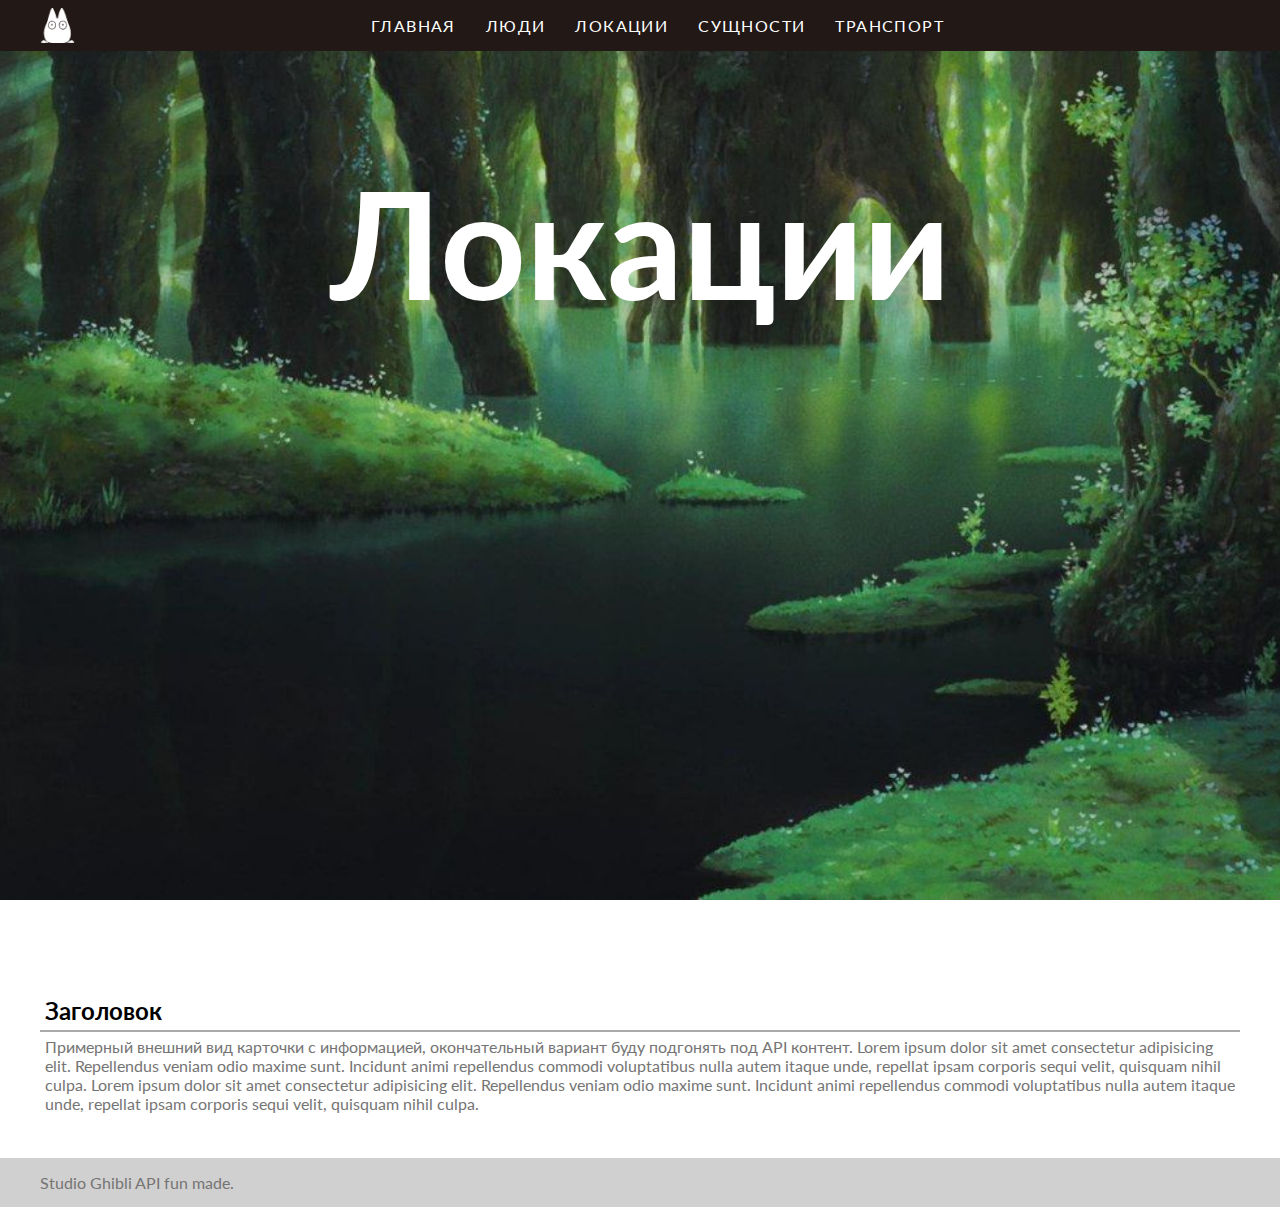
==== public/locations.html @ 00620df7 "Задание по HTML" ====
<!DOCTYPE html>
<html lang="en">
  <head>
    <meta charset="utf-8" />
    <link rel="icon" href="img/icototoro.ico" />
    <link rel="stylesheet" href="css/style.css"/>
    <meta name="viewport" content="width=device-width, initial-scale=1" />
    <meta name="theme-color" content="#000000" />
    <meta
      name="description"
      content="Web site created using create-react-app"
    />
    <title>Studio Gibli API</title>
  </head>
  <body>
    <noscript>You need to enable JavaScript to run this app.</noscript>
    <div class="wrapper">
      <header class="header">
        <div class="header__container _container">
          <img class="logo" src="img/logo.png" alt="">
          <div class="header__menu menu">
            <nav class="menu__body">
              <ul class="menu__list">
                <li><a href="index.html" class="menu__link">Главная</a></li>
                <li><a href="people.html" class="menu__link">Люди</a></li>
                <li><a href="locations.html" class="menu__link">Локации</a></li>
                <li><a href="species.html" class="menu__link">Сущности</a></li>
                <li><a href="vehicles.html" class="menu__link">Транспорт</a></li>
              </ul>
            </nav>
         </div>
        </div>
      </header>
      <section class="fullscreen _loc">
        <h1>Локации</h1>
      </section>
      <section class="content">
        <div class="card-list__container _container" id="root">
          <div class="card-list__card card">
            <div class="card__title">Заголовок</div>
            <div class="card__cont">Примерный внешний вид карточки с информацией, окончательный вариант буду подгонять под API контент. Lorem ipsum dolor sit amet consectetur adipisicing elit. Repellendus veniam odio maxime sunt. Incidunt animi repellendus commodi voluptatibus nulla autem itaque unde, repellat ipsam corporis sequi velit, quisquam nihil culpa. Lorem ipsum dolor sit amet consectetur adipisicing elit. Repellendus veniam odio maxime sunt. Incidunt animi repellendus commodi voluptatibus nulla autem itaque unde, repellat ipsam corporis sequi velit, quisquam nihil culpa.</div>
          </div>
        </div>
      </section>
      <footer class="footer">
        <div class="footer__container _container">
          Studio Ghibli API fun made.
        </div>
      </footer>
    </div>
  </body>
</html>
---- public/css/style.css ----
@import url("https://fonts.googleapis.com/css2?family=Lato:wght@400;700&display=swap");
html, body {
  height: 100%;
  padding: 0;
  margin: 0;
  border: 0;
  font-family: 'Lato', sans-serif;
}

.wrapper {
  width: 100%;
  overflow: hidden;
  display: -webkit-box;
  display: -ms-flexbox;
  display: flex;
  -webkit-box-orient: vertical;
  -webkit-box-direction: normal;
      -ms-flex-direction: column;
          flex-direction: column;
}

._container {
  max-width: 1200px;
}

@media (max-width: 1024px) {
  ._container {
    max-width: 1024px;
  }
}

.header {
  background-color: #221815;
}

.header__container {
  display: -webkit-box;
  display: -ms-flexbox;
  display: flex;
  -webkit-box-align: center;
      -ms-flex-align: center;
          align-items: center;
  padding: 0px 15px;
  margin: 0px auto;
}

.logo {
  height: 35px;
  width: auto;
}

.menu {
  -webkit-box-flex: 1;
      -ms-flex: auto 1;
          flex: auto 1;
}

.menu__list {
  display: -webkit-box;
  display: -ms-flexbox;
  display: flex;
  -webkit-box-pack: center;
      -ms-flex-pack: center;
          justify-content: center;
  list-style-type: none;
  padding: 0;
}

.menu__link {
  color: white;
  text-transform: uppercase;
  letter-spacing: 1.4px;
  text-decoration: none;
  margin: 0px 15px;
}

.logo-screen {
  background-color: #109CEB;
  min-height: 93vh;
  display: -webkit-box;
  display: -ms-flexbox;
  display: flex;
  -webkit-box-orient: vertical;
  -webkit-box-direction: normal;
      -ms-flex-direction: column;
          flex-direction: column;
  -webkit-box-pack: justify;
      -ms-flex-pack: justify;
          justify-content: space-between;
}

.logo-screen__body {
  background-image: url(../img/totoro.png);
  background-position: center;
  background-size: contain;
  background-repeat: no-repeat;
  width: 100vh;
  height: 80vh;
  max-height: 800px;
  margin: 0px auto;
  padding: 15px;
}

.logo-screen__footer {
  background-color: #221815;
}

.logo-screen__title {
  color: white;
  text-transform: uppercase;
  font-weight: 700;
  padding: 20px;
}

.fullscreen {
  min-height: 100vh;
}

.fullscreen h1 {
  color: white;
  font-weight: 700;
  font-size: 150px;
  text-align: center;
}

._film {
  background: url("../img/rain.jpg") center/cover no-repeat fixed;
}

._people {
  background: url("../img/people.jpg") center/cover no-repeat fixed;
}

._loc {
  background: url("../img/loc.jpg") center/cover no-repeat fixed;
}

._spec {
  background: url("../img/spec.jpg") center/cover no-repeat fixed;
}

._veh {
  background: url("../img/veh.jpg") center/cover no-repeat fixed;
}

.content {
  background-color: white;
}

.card-list__container {
  display: -webkit-box;
  display: -ms-flexbox;
  display: flex;
  -webkit-box-orient: vertical;
  -webkit-box-direction: normal;
      -ms-flex-direction: column;
          flex-direction: column;
  -webkit-box-align: center;
      -ms-flex-align: center;
          align-items: center;
  padding: 15px;
  margin: 0px auto;
}

.card-list__card {
  margin: 25px auto;
}

.card {
  background-color: white;
}

.card__title {
  font-weight: 700;
  padding: 5px;
  font-size: 24px;
  border-bottom: 2px solid;
  border-bottom-color: darkgray;
}

.card__cont {
  padding: 5px;
  color: #757474;
}

.footer {
  background-color: #d1d0d0;
  color: #757474;
}

.footer__container {
  padding: 15px 15px;
  margin: 0px auto;
}
/*# sourceMappingURL=style.css.map */
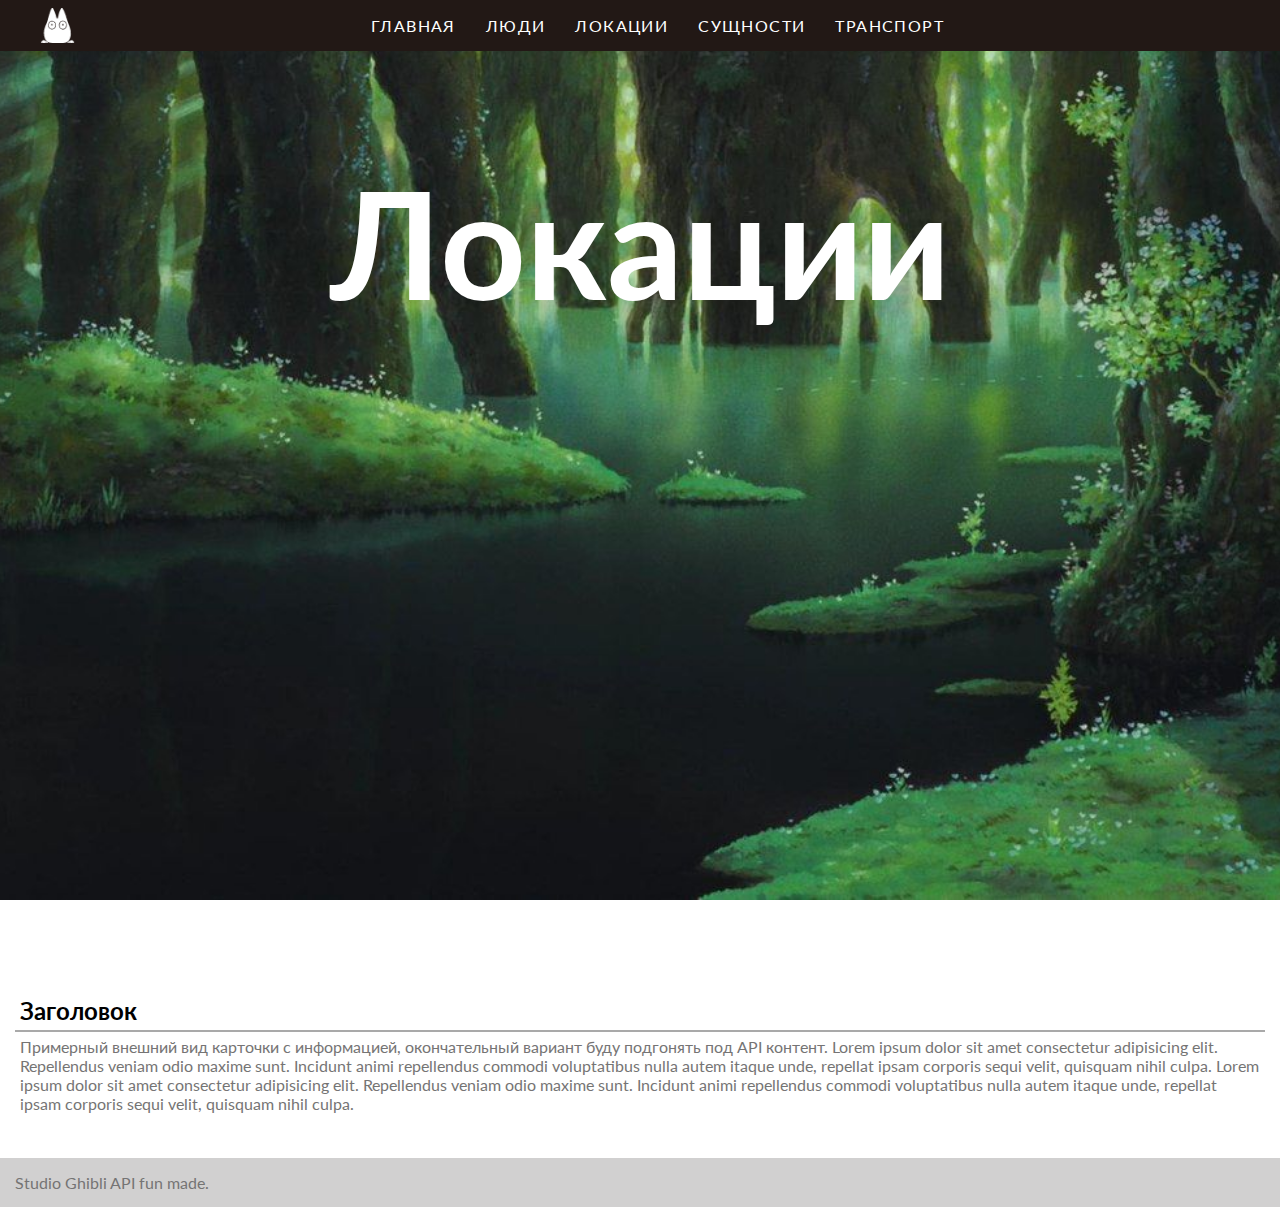
==== commit 42ef4a5e: "задание диплом верстка версия 2" ====
--- a/public/locations.html
+++ b/public/locations.html
@@ -15,10 +15,10 @@
   <body>
     <noscript>You need to enable JavaScript to run this app.</noscript>
     <div class="wrapper">
-      <header class="header">
-        <div class="header__container _container">
-          <img class="logo" src="img/logo.png" alt="">
-          <div class="header__menu menu">
+      <header class="navigation-bar">
+        <div class="navigation-bar__container container">
+          <img class="logo" src="img/logo.svg" alt="">
+          <div class="navigation-bar__menu menu">
             <nav class="menu__body">
               <ul class="menu__list">
                 <li><a href="index.html" class="menu__link">Главная</a></li>
@@ -31,7 +31,7 @@
          </div>
         </div>
       </header>
-      <section class="fullscreen _loc">
+      <section class="fullscreen fullscreen__loc">
         <h1>Локации</h1>
       </section>
       <section class="content">
@@ -42,8 +42,8 @@
           </div>
         </div>
       </section>
-      <footer class="footer">
-        <div class="footer__container _container">
+      <footer class="information-panel">
+        <div class="information-panel__container _container">
           Studio Ghibli API fun made.
         </div>
       </footer>
--- a/public/css/style.css
+++ b/public/css/style.css
@@ -19,21 +19,21 @@
           flex-direction: column;
 }
 
-._container {
+.container {
   max-width: 1200px;
 }
 
 @media (max-width: 1024px) {
-  ._container {
+  .container {
     max-width: 1024px;
   }
 }
 
-.header {
+.navigation-bar {
   background-color: #221815;
 }
 
-.header__container {
+.navigation-bar__container {
   display: -webkit-box;
   display: -ms-flexbox;
   display: flex;
@@ -123,23 +123,23 @@
   text-align: center;
 }
 
-._film {
+.fullscreen__film {
   background: url("../img/rain.jpg") center/cover no-repeat fixed;
 }
 
-._people {
+.fullscreen__people {
   background: url("../img/people.jpg") center/cover no-repeat fixed;
 }
 
-._loc {
+.fullscreen__loc {
   background: url("../img/loc.jpg") center/cover no-repeat fixed;
 }
 
-._spec {
+.fullscreen__spec {
   background: url("../img/spec.jpg") center/cover no-repeat fixed;
 }
 
-._veh {
+.fullscreen__veh {
   background: url("../img/veh.jpg") center/cover no-repeat fixed;
 }
 
@@ -183,12 +183,12 @@
   color: #757474;
 }
 
-.footer {
+.information-panel {
   background-color: #d1d0d0;
   color: #757474;
 }
 
-.footer__container {
+.information-panel__container {
   padding: 15px 15px;
   margin: 0px auto;
 }
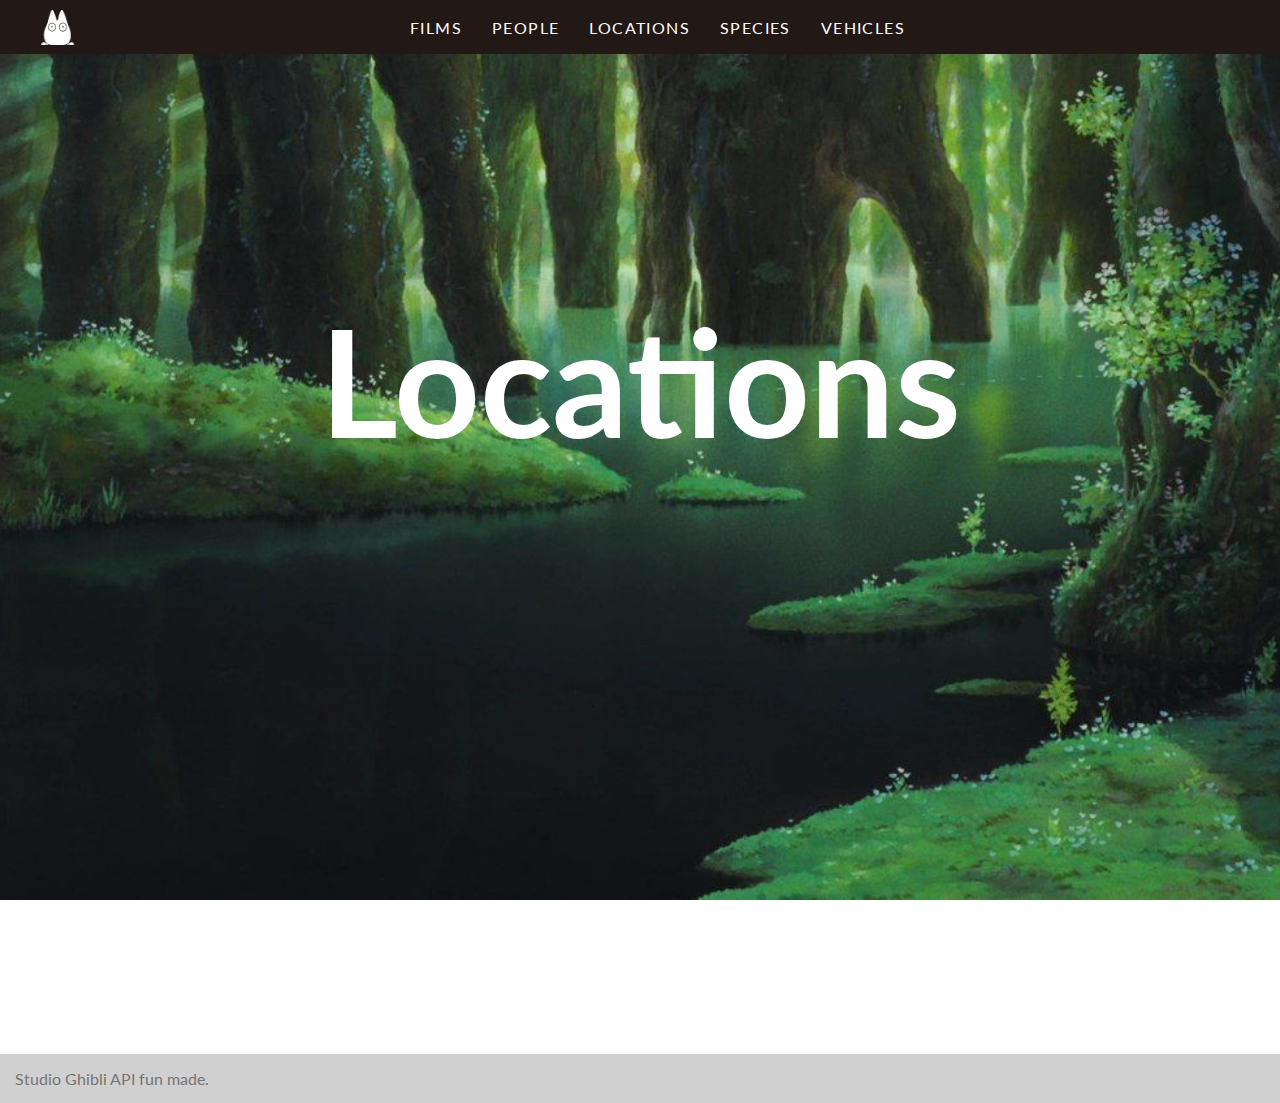
==== commit b08bd2f9: "api" ====
--- a/public/locations.html
+++ b/public/locations.html
@@ -10,6 +10,7 @@
       name="description"
       content="Web site created using create-react-app"
     />
+    <script src="scripts/scriptsLocation.js" defer type="module"></script>
     <title>Studio Gibli API</title>
   </head>
   <body>
@@ -21,25 +22,22 @@
           <div class="navigation-bar__menu menu">
             <nav class="menu__body">
               <ul class="menu__list">
-                <li><a href="index.html" class="menu__link">Главная</a></li>
-                <li><a href="people.html" class="menu__link">Люди</a></li>
-                <li><a href="locations.html" class="menu__link">Локации</a></li>
-                <li><a href="species.html" class="menu__link">Сущности</a></li>
-                <li><a href="vehicles.html" class="menu__link">Транспорт</a></li>
+                <li><a href="index.html" class="menu__link">Films</a></li>
+                <li><a href="people.html" class="menu__link">People</a></li>
+                <li><a href="locations.html" class="menu__link">Locations</a></li>
+                <li><a href="species.html" class="menu__link">Species</a></li>
+                <li><a href="vehicles.html" class="menu__link">Vehicles</a></li>
               </ul>
             </nav>
          </div>
         </div>
       </header>
       <section class="fullscreen fullscreen__loc">
-        <h1>Локации</h1>
+        <h1>Locations</h1>
       </section>
       <section class="content">
         <div class="card-list__container _container" id="root">
-          <div class="card-list__card card">
-            <div class="card__title">Заголовок</div>
-            <div class="card__cont">Примерный внешний вид карточки с информацией, окончательный вариант буду подгонять под API контент. Lorem ipsum dolor sit amet consectetur adipisicing elit. Repellendus veniam odio maxime sunt. Incidunt animi repellendus commodi voluptatibus nulla autem itaque unde, repellat ipsam corporis sequi velit, quisquam nihil culpa. Lorem ipsum dolor sit amet consectetur adipisicing elit. Repellendus veniam odio maxime sunt. Incidunt animi repellendus commodi voluptatibus nulla autem itaque unde, repellat ipsam corporis sequi velit, quisquam nihil culpa.</div>
-          </div>
+          
         </div>
       </section>
       <footer class="information-panel">
--- a/public/css/style.css
+++ b/public/css/style.css
@@ -42,6 +42,7 @@
           align-items: center;
   padding: 0px 15px;
   margin: 0px auto;
+  min-height: 6vh;
 }
 
 .logo {
@@ -76,7 +77,7 @@
 
 .logo-screen {
   background-color: #109CEB;
-  min-height: 93vh;
+  min-height: 94vh;
   display: -webkit-box;
   display: -ms-flexbox;
   display: flex;
@@ -98,7 +99,7 @@
   height: 80vh;
   max-height: 800px;
   margin: 0px auto;
-  padding: 15px;
+  padding: 50px;
 }
 
 .logo-screen__footer {
@@ -121,6 +122,7 @@
   font-weight: 700;
   font-size: 150px;
   text-align: center;
+  line-height: 50vh;
 }
 
 .fullscreen__film {
@@ -158,7 +160,7 @@
   -webkit-box-align: center;
       -ms-flex-align: center;
           align-items: center;
-  padding: 15px;
+  padding: 50px;
   margin: 0px auto;
 }
 
@@ -168,6 +170,7 @@
 
 .card {
   background-color: white;
+  min-width: 100%;
 }
 
 .card__title {
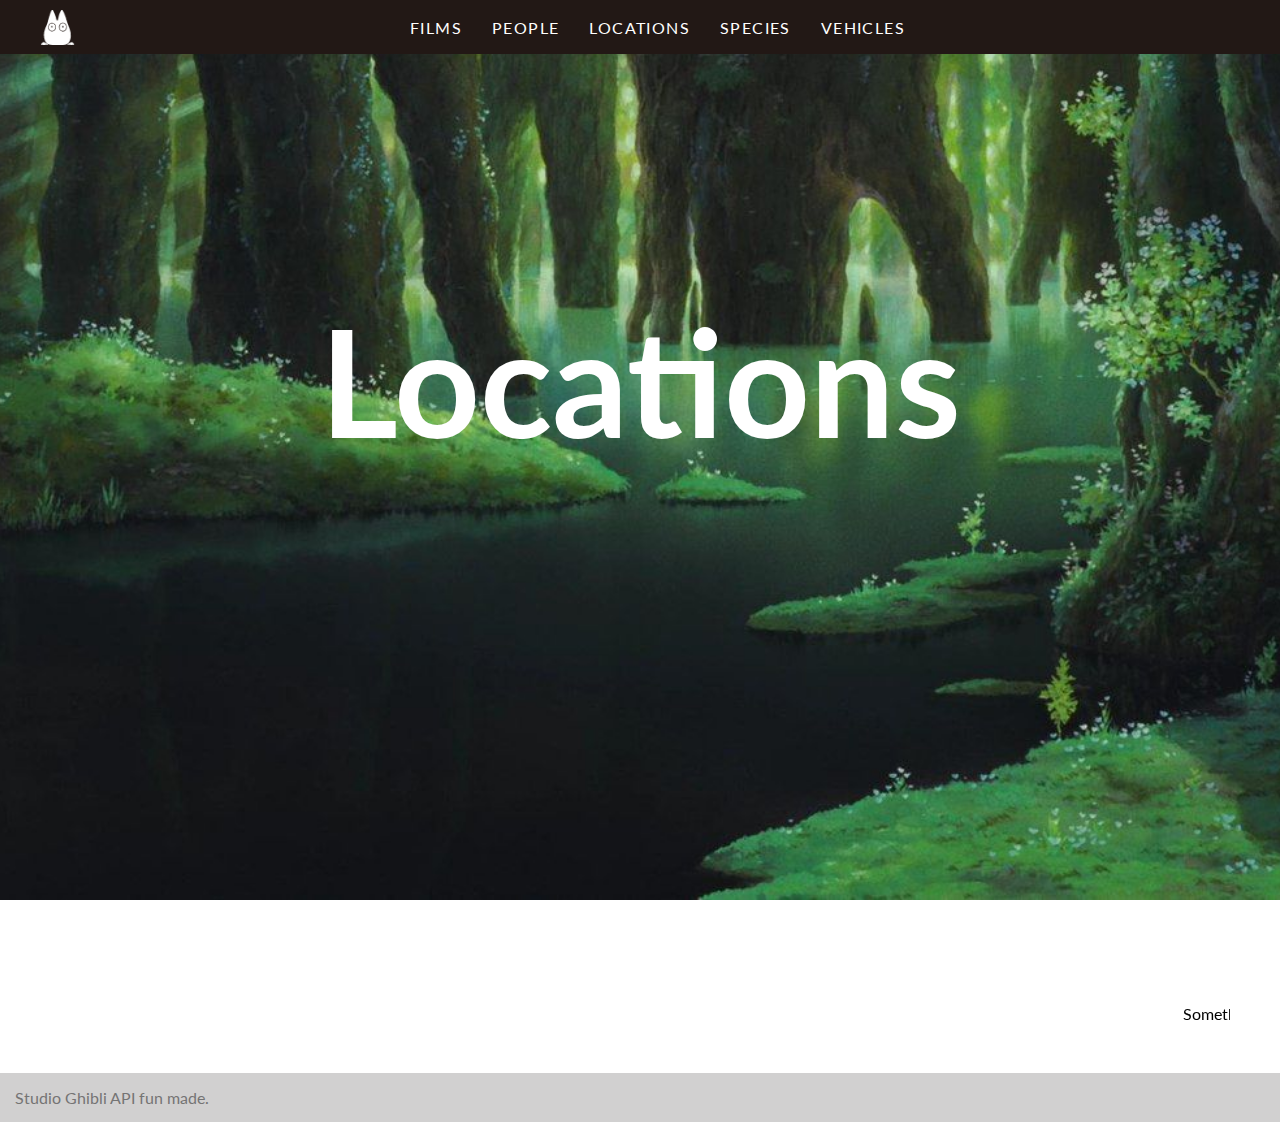
==== commit 84624f07: "диплом подключение к api 5" ====
--- a/public/locations.html
+++ b/public/locations.html
@@ -4,16 +4,23 @@
     <meta charset="utf-8" />
     <link rel="icon" href="img/icototoro.ico" />
     <link rel="stylesheet" href="css/style.css"/>
+    <link rel="preconnect" href="https://fonts.googleapis.com">
+    <link rel="preconnect" href="https://fonts.gstatic.com" crossorigin>
+    <link href="https://fonts.googleapis.com/css2?family=Lato:wght@400;700&display=swap" rel="stylesheet">
     <meta name="viewport" content="width=device-width, initial-scale=1" />
     <meta name="theme-color" content="#000000" />
     <meta
       name="description"
       content="Web site created using create-react-app"
     />
-    <script src="scripts/scriptsLocation.js" defer type="module"></script>
+    <script src="scripts/scriptConnect.js" defer type="module"></script>
+    <script src="scripts/scriptsPreloaderGrand.js" defer type="module"></script>
     <title>Studio Gibli API</title>
   </head>
   <body>
+    <div class="preloader-grand" id="preloader-grand">
+      <img class="logo" src="img/icototoro.ico" alt="">
+    </div>
     <noscript>You need to enable JavaScript to run this app.</noscript>
     <div class="wrapper">
       <header class="navigation-bar">
--- a/public/css/style.css
+++ b/public/css/style.css
@@ -1,4 +1,3 @@
-@import url("https://fonts.googleapis.com/css2?family=Lato:wght@400;700&display=swap");
 html, body {
   height: 100%;
   padding: 0;
@@ -150,6 +149,7 @@
 }
 
 .card-list__container {
+  position: relative;
   display: -webkit-box;
   display: -ms-flexbox;
   display: flex;
@@ -195,4 +195,140 @@
   padding: 15px 15px;
   margin: 0px auto;
 }
+
+.preloader {
+  display: -webkit-box;
+  display: -ms-flexbox;
+  display: flex;
+  position: absolute;
+  -webkit-box-align: start;
+      -ms-flex-align: start;
+          align-items: flex-start;
+  -webkit-box-pack: center;
+      -ms-flex-pack: center;
+          justify-content: center;
+  background-color: white;
+  width: 100%;
+  height: 100%;
+  z-index: 2;
+}
+
+.game {
+  position: relative;
+  display: -webkit-box;
+  display: -ms-flexbox;
+  display: flex;
+  -ms-flex-wrap: wrap;
+      flex-wrap: wrap;
+  width: 650px;
+}
+
+.chips {
+  width: 150px;
+  height: 150px;
+}
+
+.button {
+  text-decoration: none;
+  display: inline-block;
+  padding: 14px 40px;
+  margin: auto;
+  border: none;
+  border-radius: 30px;
+  background-image: linear-gradient(45deg, #9ff7ff 0%, #37adf1 50%, #0757b8 100%);
+  background-position: 100% 0;
+  background-size: 200% 200%;
+  font-size: 24px;
+  font-weight: 300;
+  color: white;
+  -webkit-box-shadow: 0 16px 32px 0 rgba(0, 40, 120, 0.35);
+          box-shadow: 0 16px 32px 0 rgba(0, 40, 120, 0.35);
+  -webkit-transition: .5s;
+  transition: .5s;
+}
+
+.button:hover {
+  -webkit-box-shadow: 0 0 0 0 rgba(0, 40, 120, 0);
+          box-shadow: 0 0 0 0 rgba(0, 40, 120, 0);
+  background-position: 0 0;
+}
+
+.button:active {
+  -webkit-transform: translateY(5px);
+          transform: translateY(5px);
+  -webkit-box-shadow: 0 5px 10px rgba(0, 0, 0, 0.2);
+          box-shadow: 0 5px 10px rgba(0, 0, 0, 0.2);
+}
+
+.games-pole__container {
+  display: -webkit-box;
+  display: -ms-flexbox;
+  display: flex;
+  -webkit-box-orient: vertical;
+  -webkit-box-direction: normal;
+      -ms-flex-direction: column;
+          flex-direction: column;
+  -webkit-box-align: center;
+      -ms-flex-align: center;
+          align-items: center;
+  padding: 50px;
+  margin: 0px auto;
+}
+
+.games-pole__chips {
+  margin: 5px 5px;
+}
+
+.games-pole__button {
+  margin-top: 50px;
+}
+
+.preloader-grand {
+  display: -webkit-box;
+  display: -ms-flexbox;
+  display: flex;
+  position: fixed;
+  -webkit-box-align: center;
+      -ms-flex-align: center;
+          align-items: center;
+  -webkit-box-pack: center;
+      -ms-flex-pack: center;
+          justify-content: center;
+  background-color: white;
+  width: 100%;
+  height: 100%;
+  z-index: 2;
+  -webkit-transform: translateZ(1px);
+          transform: translateZ(1px);
+}
+
+.preloader-grand img {
+  width: 64px;
+  height: 64px;
+  margin: 8px;
+  -webkit-animation: spin 8s linear 0s infinite;
+          animation: spin 8s linear 0s infinite;
+}
+
+@-webkit-keyframes spin {
+  from {
+    -webkit-transform: rotateY(1800deg);
+            transform: rotateY(1800deg);
+  }
+  to {
+    -webkit-transform: rotateY(3600deg);
+            transform: rotateY(3600deg);
+  }
+}
+
+@keyframes spin {
+  from {
+    -webkit-transform: rotateY(1800deg);
+            transform: rotateY(1800deg);
+  }
+  to {
+    -webkit-transform: rotateY(3600deg);
+            transform: rotateY(3600deg);
+  }
+}
 /*# sourceMappingURL=style.css.map */